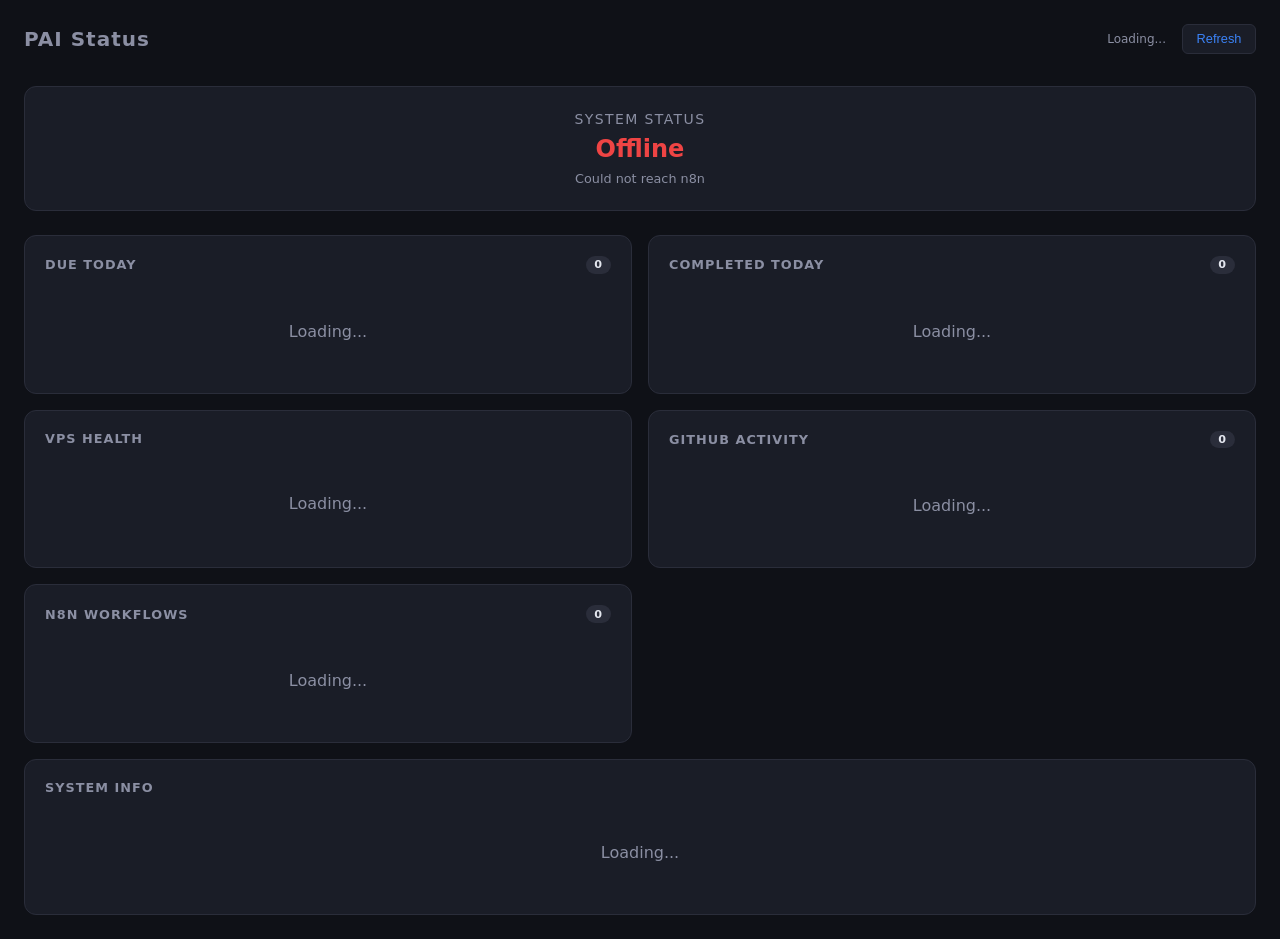
==== dashboard/index.html @ aa7cd18f "Add session completions to Completed Today section Session items shipped during /goodbye now render " ====
<!DOCTYPE html>
<html lang="en">
<head>
  <meta charset="UTF-8">
  <meta name="viewport" content="width=device-width, initial-scale=1.0">
  <title>PAI Status</title>
  <style>
    :root {
      --bg: #0f1117;
      --surface: #1a1d27;
      --border: #2a2d3a;
      --text: #e4e7ef;
      --muted: #8b8fa3;
      --accent: #3b82f6;
      --green: #22c55e;
      --red: #ef4444;
      --yellow: #eab308;
    }
    * { margin: 0; padding: 0; box-sizing: border-box; }
    body {
      font-family: -apple-system, BlinkMacSystemFont, 'Segoe UI', system-ui, sans-serif;
      background: var(--bg);
      color: var(--text);
      min-height: 100vh;
      padding: 1.5rem;
    }
    .header {
      display: flex;
      justify-content: space-between;
      align-items: center;
      margin-bottom: 2rem;
    }
    .header h1 {
      font-size: 1.25rem;
      font-weight: 600;
      color: var(--muted);
      letter-spacing: 0.05em;
    }
    .header-right {
      display: flex;
      align-items: center;
      gap: 1rem;
    }
    .last-updated {
      font-size: 0.75rem;
      color: var(--muted);
    }
    .refresh-btn {
      background: var(--surface);
      border: 1px solid var(--border);
      color: var(--accent);
      padding: 0.4rem 0.85rem;
      border-radius: 6px;
      font-size: 0.8rem;
      cursor: pointer;
      transition: border-color 0.2s;
    }
    .refresh-btn:hover { border-color: var(--accent); }
    .refresh-btn.loading { opacity: 0.5; pointer-events: none; }
    .status-banner {
      background: var(--surface);
      border: 1px solid var(--border);
      border-radius: 12px;
      padding: 1.5rem 2rem;
      text-align: center;
      margin-bottom: 1.5rem;
    }
    .status-label {
      font-size: 0.875rem;
      color: var(--muted);
      text-transform: uppercase;
      letter-spacing: 0.1em;
      margin-bottom: 0.5rem;
    }
    .status-value {
      font-size: 1.5rem;
      font-weight: 600;
    }
    .status-value.ok { color: var(--green); }
    .status-value.warn { color: var(--yellow); }
    .status-value.error { color: var(--red); }
    .status-sub {
      font-size: 0.8rem;
      color: var(--muted);
      margin-top: 0.5rem;
    }
    .grid {
      display: grid;
      grid-template-columns: 1fr;
      gap: 1rem;
    }
    @media (min-width: 768px) {
      .grid { grid-template-columns: 1fr 1fr; }
    }
    .card {
      background: var(--surface);
      border: 1px solid var(--border);
      border-radius: 12px;
      padding: 1.25rem;
    }
    .card h2 {
      font-size: 0.8rem;
      color: var(--muted);
      text-transform: uppercase;
      letter-spacing: 0.08em;
      margin-bottom: 1rem;
      display: flex;
      justify-content: space-between;
      align-items: center;
    }
    .card h2 .count {
      background: var(--border);
      padding: 0.15rem 0.5rem;
      border-radius: 10px;
      font-size: 0.7rem;
      color: var(--text);
    }
    .task-row {
      display: flex;
      justify-content: space-between;
      align-items: center;
      padding: 0.5rem 0;
      border-bottom: 1px solid var(--border);
      font-size: 0.85rem;
    }
    .task-row:last-child { border-bottom: none; }
    .task-content {
      color: var(--text);
      max-width: 70%;
      overflow: hidden;
      text-overflow: ellipsis;
      white-space: nowrap;
    }
    .task-meta {
      font-size: 0.75rem;
      color: var(--muted);
    }
    .priority-1 { border-left: 3px solid var(--red); padding-left: 0.5rem; }
    .priority-2 { border-left: 3px solid var(--yellow); padding-left: 0.5rem; }
    .priority-3 { border-left: 3px solid var(--accent); padding-left: 0.5rem; }
    .completed-task .task-content {
      color: var(--muted);
      text-decoration: line-through;
    }
    .session-task .task-content {
      color: var(--accent);
      text-decoration: none;
    }
    .session-badge {
      font-size: 0.65rem;
      color: var(--bg);
      background: var(--accent);
      padding: 0.1rem 0.4rem;
      border-radius: 3px;
      margin-left: 0.5rem;
      font-weight: 600;
    }
    .stat-row {
      display: flex;
      justify-content: space-between;
      padding: 0.5rem 0;
      border-bottom: 1px solid var(--border);
      font-size: 0.85rem;
    }
    .stat-row:last-child { border-bottom: none; }
    .stat-label { color: var(--muted); }
    .stat-value { font-weight: 500; font-variant-numeric: tabular-nums; }
    .stat-value.healthy { color: var(--green); }
    .stat-value.warning { color: var(--yellow); }
    .fullwidth { grid-column: 1 / -1; }
    .loading-msg { color: var(--muted); text-align: center; padding: 2rem; }
    .error-msg { color: var(--red); text-align: center; padding: 1rem; font-size: 0.85rem; }
    .handoff-card { border-left: 3px solid var(--accent); }
    .handoff-section { margin-bottom: 0.75rem; }
    .handoff-section-title {
      font-size: 0.75rem;
      color: var(--accent);
      text-transform: uppercase;
      letter-spacing: 0.05em;
      margin-bottom: 0.3rem;
    }
    .handoff-item {
      font-size: 0.85rem;
      color: var(--text);
      line-height: 1.4;
      padding: 0.15rem 0;
    }
    .handoff-item::before {
      content: "\2192 ";
      color: var(--muted);
    }
    .empty-state {
      color: var(--muted);
      font-size: 0.85rem;
      text-align: center;
      padding: 1.5rem;
      font-style: italic;
    }
    .gh-row {
      display: flex;
      justify-content: space-between;
      align-items: center;
      padding: 0.45rem 0;
      border-bottom: 1px solid var(--border);
      font-size: 0.85rem;
    }
    .gh-row:last-child { border-bottom: none; }
    .gh-summary { color: var(--text); max-width: 75%; }
    .gh-time { font-size: 0.7rem; color: var(--muted); white-space: nowrap; }
    .gh-type {
      display: inline-block;
      font-size: 0.65rem;
      padding: 0.1rem 0.4rem;
      border-radius: 4px;
      margin-right: 0.4rem;
      font-weight: 500;
      text-transform: uppercase;
    }
    .gh-type-push { background: rgba(59,130,246,0.15); color: var(--accent); }
    .gh-type-create { background: rgba(34,197,94,0.15); color: var(--green); }
    .gh-type-public { background: rgba(234,179,8,0.15); color: var(--yellow); }
    .gh-type-pr { background: rgba(168,85,247,0.15); color: #a855f7; }
    .gh-type-default { background: rgba(139,143,163,0.15); color: var(--muted); }
    .n8n-row {
      display: flex;
      justify-content: space-between;
      align-items: center;
      padding: 0.45rem 0;
      border-bottom: 1px solid var(--border);
      font-size: 0.85rem;
    }
    .n8n-row:last-child { border-bottom: none; }
    .n8n-wf { color: var(--text); }
    .n8n-status {
      font-size: 0.7rem;
      padding: 0.1rem 0.45rem;
      border-radius: 4px;
      font-weight: 500;
    }
    .n8n-success { background: rgba(34,197,94,0.15); color: var(--green); }
    .n8n-error { background: rgba(239,68,68,0.15); color: var(--red); }
    .n8n-summary {
      display: flex;
      gap: 1rem;
      margin-bottom: 0.75rem;
      font-size: 0.85rem;
    }
    .n8n-summary-item { display: flex; align-items: center; gap: 0.3rem; }
    .n8n-dot { width: 8px; height: 8px; border-radius: 50%; display: inline-block; }
    .n8n-dot-ok { background: var(--green); }
    .n8n-dot-err { background: var(--red); }
  </style>
</head>
<body>
  <div class="header">
    <h1>PAI Status</h1>
    <div class="header-right">
      <span class="last-updated" id="lastUpdated">Loading...</span>
      <button class="refresh-btn" id="refreshBtn" onclick="refresh()">Refresh</button>
    </div>
  </div>

  <div class="status-banner">
    <div class="status-label">System Status</div>
    <div class="status-value ok" id="systemStatus">Loading...</div>
    <div class="status-sub" id="statusSub"></div>
  </div>

  <div class="grid">
    <div class="card">
      <h2>Due Today <span class="count" id="dueCount">0</span></h2>
      <div id="dueTasks"><div class="loading-msg">Loading...</div></div>
    </div>

    <div class="card">
      <h2>Completed Today <span class="count" id="completedCount">0</span></h2>
      <div id="completedTasks"><div class="loading-msg">Loading...</div></div>
    </div>

    <div class="card">
      <h2>VPS Health</h2>
      <div id="vpsHealth"><div class="loading-msg">Loading...</div></div>
    </div>

    <div class="card">
      <h2>GitHub Activity <span class="count" id="ghCount">0</span></h2>
      <div id="githubActivity"><div class="loading-msg">Loading...</div></div>
    </div>

    <div class="card">
      <h2>n8n Workflows <span class="count" id="n8nCount">0</span></h2>
      <div id="n8nExecs"><div class="loading-msg">Loading...</div></div>
    </div>

    <div class="card handoff-card" id="handoffCard" style="display:none;">
      <h2>Last Session Handoff</h2>
      <div id="handoffContent"></div>
    </div>

    <div class="card fullwidth">
      <h2>System Info</h2>
      <div id="systemInfo"><div class="loading-msg">Loading...</div></div>
    </div>
  </div>

  <script>
    var N8N_WEBHOOK = 'https://n8n.felaniam.cloud/webhook/catch-me-up';
    var lastData = null;

    function clearEl(el) { while (el.firstChild) el.removeChild(el.firstChild); }

    function showMsg(el, text, cls) {
      clearEl(el);
      var d = document.createElement('div');
      d.className = cls || 'loading-msg';
      d.textContent = text;
      el.appendChild(d);
    }

    function priorityClass(p) {
      if (p === 4) return 'priority-1';
      if (p === 3) return 'priority-2';
      if (p === 2) return 'priority-3';
      return '';
    }

    function createTaskRow(task, completed) {
      var isSession = completed && task.source === 'session';
      var row = document.createElement('div');
      row.className = 'task-row ' + (isSession ? 'session-task' : (completed ? 'completed-task' : priorityClass(task.priority)));
      var content = document.createElement('span');
      content.className = 'task-content';
      content.textContent = task.content;
      if (isSession) {
        var badge = document.createElement('span');
        badge.className = 'session-badge';
        badge.textContent = 'SHIPPED';
        content.appendChild(badge);
      }
      var meta = document.createElement('span');
      meta.className = 'task-meta';
      meta.textContent = completed ? '' : (task.due || '');
      row.appendChild(content);
      row.appendChild(meta);
      return row;
    }

    function renderTasks(el, tasks, completed) {
      clearEl(el);
      if (!tasks || tasks.length === 0) {
        showMsg(el, completed ? 'Nothing completed yet' : 'All clear!', 'empty-state');
        return;
      }
      tasks.forEach(function(t) { el.appendChild(createTaskRow(t, completed)); });
    }

    function createStatRow(label, value, cls) {
      var row = document.createElement('div');
      row.className = 'stat-row';
      var labelEl = document.createElement('span');
      labelEl.className = 'stat-label';
      labelEl.textContent = label;
      var valEl = document.createElement('span');
      valEl.className = 'stat-value ' + (cls || 'healthy');
      valEl.textContent = value;
      row.appendChild(labelEl);
      row.appendChild(valEl);
      return row;
    }

    function renderVPS(el, vps) {
      clearEl(el);
      if (!vps || vps.error || vps.note) {
        showMsg(el, vps ? (vps.error || vps.note || 'No VPS data') : 'No VPS data', vps && vps.error ? 'error-msg' : 'empty-state');
        return;
      }
      var diskPct = parseInt((vps.disk_usage || '0').replace('%', '')) || 0;
      var memPct = vps.memory_pct || 0;
      var diskLabel = vps.disk_detail ? vps.disk_usage + ' (' + vps.disk_detail + ')' : (vps.disk_usage || 'N/A');
      el.appendChild(createStatRow('Disk', diskLabel, diskPct > 80 ? 'warning' : 'healthy'));
      el.appendChild(createStatRow('Memory', vps.memory || 'N/A', memPct > 80 ? 'warning' : 'healthy'));
      el.appendChild(createStatRow('Load', vps.load && vps.cpu_cores ? vps.load + ' / ' + vps.cpu_cores + ' cores' : 'N/A', parseFloat(vps.load || 0) > vps.cpu_cores ? 'warning' : 'healthy'));
      el.appendChild(createStatRow('Containers', (vps.containers != null ? vps.containers + ' running' : 'N/A'), 'healthy'));
      el.appendChild(createStatRow('Uptime', vps.uptime || 'N/A', 'healthy'));
    }

    function createHandoffSection(title, items) {
      var sec = document.createElement('div');
      sec.className = 'handoff-section';
      var h = document.createElement('div');
      h.className = 'handoff-section-title';
      h.textContent = title;
      sec.appendChild(h);
      items.forEach(function(item) {
        var p = document.createElement('div');
        p.className = 'handoff-item';
        p.textContent = item;
        sec.appendChild(p);
      });
      return sec;
    }

    function ghTypeClass(type) {
      var t = (type || '').toLowerCase();
      if (t === 'push') return 'gh-type-push';
      if (t === 'create') return 'gh-type-create';
      if (t === 'public') return 'gh-type-public';
      if (t === 'pullrequest') return 'gh-type-pr';
      return 'gh-type-default';
    }

    function timeAgo(dateStr) {
      if (!dateStr) return '';
      var diff = (Date.now() - new Date(dateStr).getTime()) / 1000;
      if (diff < 3600) return Math.floor(diff / 60) + 'm ago';
      if (diff < 86400) return Math.floor(diff / 3600) + 'h ago';
      return Math.floor(diff / 86400) + 'd ago';
    }

    function renderGitHub(el, events) {
      clearEl(el);
      if (!events || events.length === 0) {
        showMsg(el, 'No recent activity', 'empty-state');
        return;
      }
      events.forEach(function(ev) {
        var row = document.createElement('div');
        row.className = 'gh-row';
        var left = document.createElement('span');
        left.className = 'gh-summary';
        var badge = document.createElement('span');
        badge.className = 'gh-type ' + ghTypeClass(ev.type);
        badge.textContent = ev.type;
        left.appendChild(badge);
        left.appendChild(document.createTextNode(ev.summary));
        var right = document.createElement('span');
        right.className = 'gh-time';
        right.textContent = timeAgo(ev.created_at);
        row.appendChild(left);
        row.appendChild(right);
        el.appendChild(row);
      });
    }

    function renderN8n(el, n8n) {
      clearEl(el);
      if (!n8n || (!n8n.recent || n8n.recent.length === 0)) {
        showMsg(el, 'No recent executions', 'empty-state');
        return;
      }
      var summary = document.createElement('div');
      summary.className = 'n8n-summary';
      var okItem = document.createElement('span');
      okItem.className = 'n8n-summary-item';
      var okDot = document.createElement('span');
      okDot.className = 'n8n-dot n8n-dot-ok';
      okItem.appendChild(okDot);
      okItem.appendChild(document.createTextNode(' ' + n8n.success_count + ' passed'));
      var errItem = document.createElement('span');
      errItem.className = 'n8n-summary-item';
      var errDot = document.createElement('span');
      errDot.className = 'n8n-dot n8n-dot-err';
      errItem.appendChild(errDot);
      errItem.appendChild(document.createTextNode(' ' + n8n.error_count + ' failed'));
      summary.appendChild(okItem);
      summary.appendChild(errItem);
      el.appendChild(summary);
      n8n.recent.forEach(function(ex) {
        var row = document.createElement('div');
        row.className = 'n8n-row';
        var wf = document.createElement('span');
        wf.className = 'n8n-wf';
        wf.textContent = ex.workflow;
        var badge = document.createElement('span');
        badge.className = 'n8n-status ' + (ex.status === 'success' ? 'n8n-success' : 'n8n-error');
        badge.textContent = ex.status;
        row.appendChild(wf);
        row.appendChild(badge);
        el.appendChild(row);
      });
    }

    function renderHandoff(data) {
      var card = document.getElementById('handoffCard');
      var el = document.getElementById('handoffContent');
      if (!data || !data.session || !data.session.handoff) {
        card.style.display = 'none';
        return;
      }
      card.style.display = '';
      clearEl(el);
      var h = data.session.handoff;
      if (h.in_progress && h.in_progress.length) {
        el.appendChild(createHandoffSection('In Progress', h.in_progress));
      }
      if (h.next_steps && h.next_steps.length) {
        el.appendChild(createHandoffSection('Next Steps', h.next_steps));
      }
      if (h.decisions && h.decisions.length) {
        el.appendChild(createHandoffSection('Decisions Made', h.decisions));
      }
    }

    function updateStatus(data) {
      var el = document.getElementById('systemStatus');
      var sub = document.getElementById('statusSub');
      if (!data) {
        el.textContent = 'Offline';
        el.className = 'status-value error';
        sub.textContent = 'Could not reach n8n';
        return;
      }
      var diskPct = parseInt((data.vps && data.vps.disk_usage || '0').replace('%', '')) || 0;
      var memPct = (data.vps && data.vps.memory_pct) || 0;
      if (diskPct > 90 || memPct > 90) {
        el.textContent = 'Needs Attention';
        el.className = 'status-value warn';
      } else {
        el.textContent = 'All Systems Go';
        el.className = 'status-value ok';
      }
      var parts = [];
      parts.push((data.todoist ? data.todoist.due_count : 0) + ' due');
      parts.push((data.todoist ? data.todoist.completed_count : 0) + ' done');
      if (data.vps && data.vps.containers != null) parts.push(data.vps.containers + ' containers');
      sub.textContent = parts.join(' \u00b7 ');
    }

    function renderAll(data) {
      if (!data) { updateStatus(null); return; }
      updateStatus(data);
      document.getElementById('dueCount').textContent = data.todoist ? data.todoist.due_count : 0;
      document.getElementById('completedCount').textContent = data.todoist ? data.todoist.completed_count : 0;
      renderTasks(document.getElementById('dueTasks'), data.todoist ? data.todoist.due_today : [], false);
      renderTasks(document.getElementById('completedTasks'), data.todoist ? data.todoist.completed_today : [], true);
      renderVPS(document.getElementById('vpsHealth'), data.vps);
      document.getElementById('ghCount').textContent = data.github ? data.github.length : 0;
      renderGitHub(document.getElementById('githubActivity'), data.github);
      document.getElementById('n8nCount').textContent = data.n8n ? data.n8n.total : 0;
      renderN8n(document.getElementById('n8nExecs'), data.n8n);
      renderHandoff(data);

      var sysEl = document.getElementById('systemInfo');
      clearEl(sysEl);
      sysEl.appendChild(createStatRow('Last generated', data.generated_at_human || data.generated_at || 'Unknown', ''));
      if (data.session && data.session.last_session_end) {
        sysEl.appendChild(createStatRow('Last session ended', new Date(data.session.last_session_end).toLocaleString(), ''));
      }
      document.getElementById('lastUpdated').textContent = 'Updated ' + new Date().toLocaleTimeString();
    }

    async function loadData() {
      try {
        var res = await fetch(N8N_WEBHOOK, {
          method: 'POST',
          headers: { 'Content-Type': 'application/json' },
          body: '{}'
        });
        if (!res.ok) throw new Error('HTTP ' + res.status);
        lastData = await res.json();
        return lastData;
      } catch(e) {
        console.error('Failed to fetch status:', e);
        return null;
      }
    }

    async function refresh() {
      var btn = document.getElementById('refreshBtn');
      btn.classList.add('loading');
      btn.textContent = 'Refreshing...';
      var data = await loadData();
      renderAll(data);
      btn.classList.remove('loading');
      btn.textContent = 'Refresh';
    }

    async function init() {
      var data = await loadData();
      renderAll(data);
    }

    init();
    setInterval(function() { loadData().then(renderAll); }, 300000);
  </script>
</body>
</html>
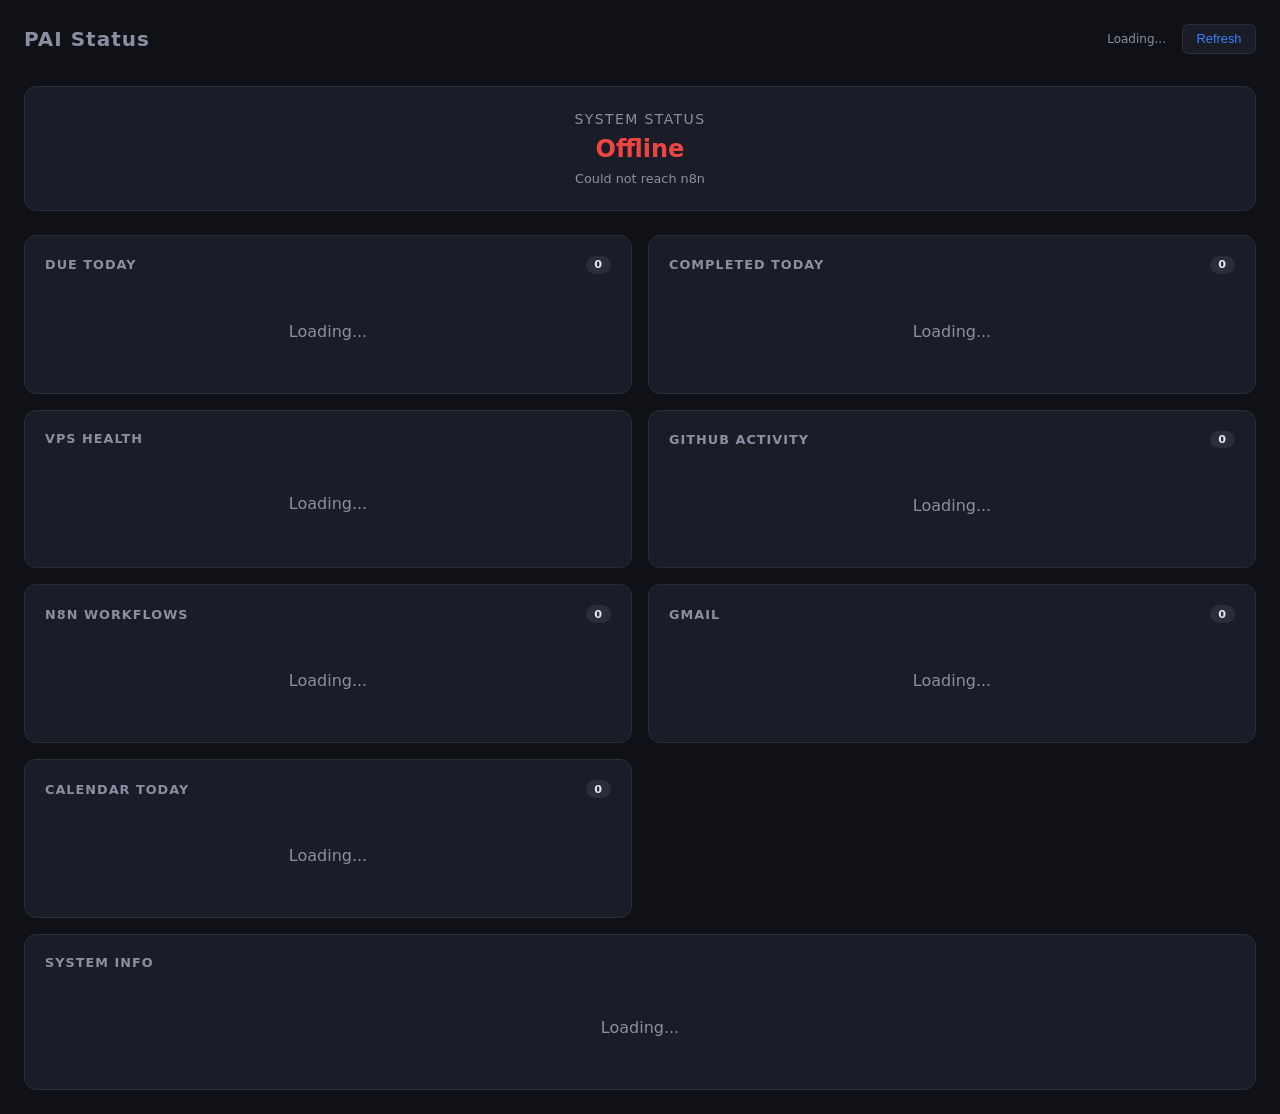
==== commit 9e8a25d6: "Add Gmail and Calendar cards to status dashboard Phase 2 sources: Gmail unread count and today's cal" ====
--- a/dashboard/index.html
+++ b/dashboard/index.html
@@ -290,6 +290,16 @@
     <div class="card">
       <h2>n8n Workflows <span class="count" id="n8nCount">0</span></h2>
       <div id="n8nExecs"><div class="loading-msg">Loading...</div></div>
+    </div>
+
+    <div class="card">
+      <h2>Gmail <span class="count" id="gmailCount">0</span></h2>
+      <div id="gmailContent"><div class="loading-msg">Loading...</div></div>
+    </div>
+
+    <div class="card">
+      <h2>Calendar Today <span class="count" id="calCount">0</span></h2>
+      <div id="calendarContent"><div class="loading-msg">Loading...</div></div>
     </div>
 
     <div class="card handoff-card" id="handoffCard" style="display:none;">
@@ -480,6 +490,58 @@
       });
     }
 
+    function renderGmail(el, gmail) {
+      clearEl(el);
+      if (!gmail || gmail.unread_count === undefined) {
+        showMsg(el, 'No data', 'empty-state');
+        return;
+      }
+      var row = document.createElement('div');
+      row.className = 'stat-row';
+      var label = document.createElement('span');
+      label.className = 'stat-label';
+      label.textContent = 'Unread messages';
+      var val = document.createElement('span');
+      val.className = 'stat-value' + (gmail.unread_count > 50 ? ' warn' : '');
+      val.textContent = gmail.unread_count;
+      row.appendChild(label);
+      row.appendChild(val);
+      el.appendChild(row);
+    }
+
+    function renderCalendar(el, calendar) {
+      clearEl(el);
+      if (!calendar || !calendar.events) {
+        showMsg(el, 'No data', 'empty-state');
+        return;
+      }
+      if (calendar.events.length === 0) {
+        showMsg(el, 'No events today', 'empty-state');
+        return;
+      }
+      calendar.events.forEach(function(ev) {
+        var row = document.createElement('div');
+        row.className = 'task-row';
+        var content = document.createElement('span');
+        content.className = 'task-content';
+        content.textContent = ev.summary;
+        var meta = document.createElement('span');
+        meta.className = 'task-meta';
+        if (ev.start && ev.start.indexOf('T') !== -1) {
+          var t = ev.start.split('T')[1].substring(0, 5);
+          var h = parseInt(t.split(':')[0]);
+          var ampm = h >= 12 ? 'PM' : 'AM';
+          h = h % 12 || 12;
+          meta.textContent = h + ':' + t.split(':')[1] + ' ' + ampm;
+        } else {
+          meta.textContent = 'All day';
+        }
+        row.appendChild(content);
+        row.appendChild(meta);
+        el.appendChild(row);
+      });
+    }
+
     function renderHandoff(data) {
       var card = document.getElementById('handoffCard');
       var el = document.getElementById('handoffContent');
@@ -538,6 +600,10 @@
       renderGitHub(document.getElementById('githubActivity'), data.github);
       document.getElementById('n8nCount').textContent = data.n8n ? data.n8n.total : 0;
       renderN8n(document.getElementById('n8nExecs'), data.n8n);
+      document.getElementById('gmailCount').textContent = data.gmail ? data.gmail.unread_count : 0;
+      renderGmail(document.getElementById('gmailContent'), data.gmail);
+      document.getElementById('calCount').textContent = data.calendar ? data.calendar.event_count : 0;
+      renderCalendar(document.getElementById('calendarContent'), data.calendar);
       renderHandoff(data);
 
       var sysEl = document.getElementById('systemInfo');
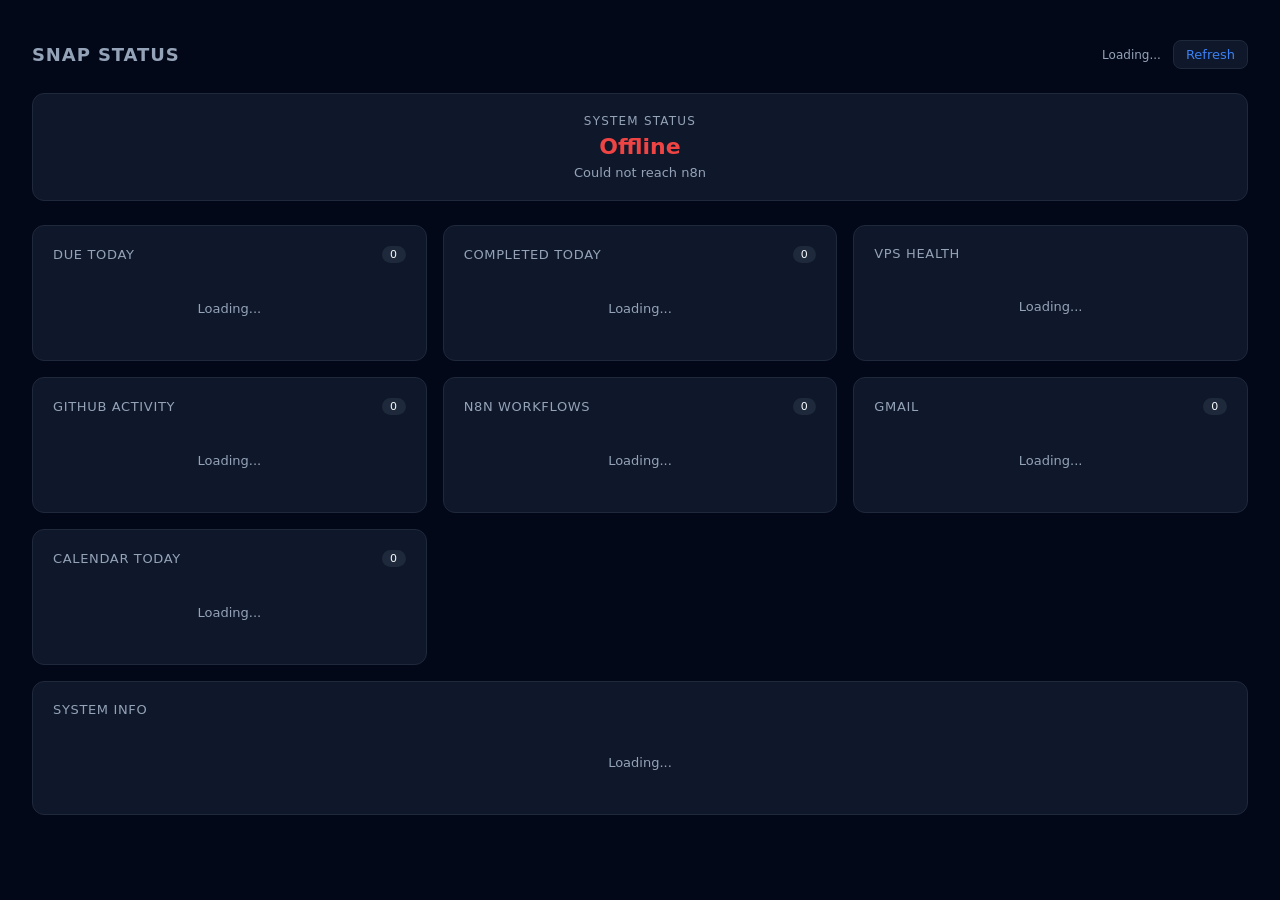
==== commit 1f637b74: "Redesign status page with shadcn styling, responsive layout, local fonts - Center layout with max-wi" ====
--- a/dashboard/index.html
+++ b/dashboard/index.html
@@ -1,315 +1,504 @@
 <!DOCTYPE html>
-<html lang="en">
+<html lang="en" class="dark">
 <head>
   <meta charset="UTF-8">
   <meta name="viewport" content="width=device-width, initial-scale=1.0">
-  <title>PAI Status</title>
+  <title>SNAP Status</title>
   <style>
+    @font-face {
+      font-family: 'Inter';
+      font-style: normal;
+      font-weight: 400;
+      font-display: swap;
+      src: url('/fonts/inter-regular.woff2') format('woff2');
+    }
+    @font-face {
+      font-family: 'Inter';
+      font-style: normal;
+      font-weight: 500;
+      font-display: swap;
+      src: url('/fonts/inter-medium.woff2') format('woff2');
+    }
+    @font-face {
+      font-family: 'Inter';
+      font-style: normal;
+      font-weight: 600;
+      font-display: swap;
+      src: url('/fonts/inter-semibold.woff2') format('woff2');
+    }
+
+    /* shadcn dark theme tokens */
     :root {
-      --bg: #0f1117;
-      --surface: #1a1d27;
-      --border: #2a2d3a;
-      --text: #e4e7ef;
-      --muted: #8b8fa3;
-      --accent: #3b82f6;
-      --green: #22c55e;
-      --red: #ef4444;
-      --yellow: #eab308;
-    }
+      --background: 222.2 84% 4.9%;
+      --foreground: 210 40% 98%;
+      --card: 222.2 84% 4.9%;
+      --card-foreground: 210 40% 98%;
+      --muted: 217.2 32.6% 17.5%;
+      --muted-foreground: 215 20.2% 65.1%;
+      --border: 217.2 32.6% 17.5%;
+      --accent: 217.2 32.6% 17.5%;
+      --accent-foreground: 210 40% 98%;
+      --ring: 212.7 26.8% 83.9%;
+      --radius: 0.75rem;
+
+      --bg: hsl(222.2, 84%, 4.9%);
+      --surface: hsl(222.2, 47%, 11.2%);
+      --border-color: hsl(217.2, 32.6%, 17.5%);
+      --text: hsl(210, 40%, 98%);
+      --text-muted: hsl(215, 20.2%, 65.1%);
+      --blue: hsl(217.2, 91.2%, 59.8%);
+      --green: hsl(142.1, 76.2%, 36.3%);
+      --red: hsl(0, 84.2%, 60.2%);
+      --yellow: hsl(47.9, 95.8%, 53.1%);
+      --purple: hsl(263.4, 70%, 50.4%);
+    }
+
     * { margin: 0; padding: 0; box-sizing: border-box; }
+
     body {
-      font-family: -apple-system, BlinkMacSystemFont, 'Segoe UI', system-ui, sans-serif;
+      font-family: 'Inter', -apple-system, BlinkMacSystemFont, 'Segoe UI', system-ui, sans-serif;
       background: var(--bg);
       color: var(--text);
       min-height: 100vh;
-      padding: 1.5rem;
-    }
+      -webkit-font-smoothing: antialiased;
+      -moz-osx-font-smoothing: grayscale;
+    }
+
+    .container {
+      width: 100%;
+      max-width: 1280px;
+      margin: 0 auto;
+      padding: 1.5rem 1rem;
+    }
+
+    @media (min-width: 640px) {
+      .container { padding: 2rem 1.5rem; }
+    }
+
+    @media (min-width: 1024px) {
+      .container { padding: 2.5rem 2rem; }
+    }
+
+    /* Header */
     .header {
       display: flex;
       justify-content: space-between;
       align-items: center;
-      margin-bottom: 2rem;
-    }
+      margin-bottom: 1.5rem;
+    }
+
     .header h1 {
-      font-size: 1.25rem;
+      font-size: 1.125rem;
       font-weight: 600;
-      color: var(--muted);
+      color: var(--text-muted);
       letter-spacing: 0.05em;
-    }
+      text-transform: uppercase;
+    }
+
     .header-right {
       display: flex;
       align-items: center;
-      gap: 1rem;
-    }
+      gap: 0.75rem;
+    }
+
     .last-updated {
       font-size: 0.75rem;
-      color: var(--muted);
-    }
+      color: var(--text-muted);
+      display: none;
+    }
+
+    @media (min-width: 640px) {
+      .last-updated { display: inline; }
+    }
+
     .refresh-btn {
       background: var(--surface);
-      border: 1px solid var(--border);
-      color: var(--accent);
-      padding: 0.4rem 0.85rem;
-      border-radius: 6px;
-      font-size: 0.8rem;
+      border: 1px solid var(--border-color);
+      color: var(--blue);
+      padding: 0.375rem 0.75rem;
+      border-radius: calc(var(--radius) - 4px);
+      font-size: 0.8125rem;
+      font-family: inherit;
+      font-weight: 500;
       cursor: pointer;
-      transition: border-color 0.2s;
-    }
-    .refresh-btn:hover { border-color: var(--accent); }
+      transition: background 0.15s, border-color 0.15s;
+    }
+
+    .refresh-btn:hover {
+      background: hsl(217.2, 32.6%, 17.5%);
+      border-color: hsl(215, 20.2%, 45%);
+    }
+
+    .refresh-btn:focus-visible {
+      outline: 2px solid var(--blue);
+      outline-offset: 2px;
+    }
+
     .refresh-btn.loading { opacity: 0.5; pointer-events: none; }
+
+    /* Status banner */
     .status-banner {
       background: var(--surface);
-      border: 1px solid var(--border);
-      border-radius: 12px;
-      padding: 1.5rem 2rem;
+      border: 1px solid var(--border-color);
+      border-radius: var(--radius);
+      padding: 1.25rem 1.5rem;
       text-align: center;
       margin-bottom: 1.5rem;
     }
+
     .status-label {
-      font-size: 0.875rem;
-      color: var(--muted);
+      font-size: 0.75rem;
+      color: var(--text-muted);
       text-transform: uppercase;
       letter-spacing: 0.1em;
-      margin-bottom: 0.5rem;
-    }
+      font-weight: 500;
+      margin-bottom: 0.375rem;
+    }
+
     .status-value {
-      font-size: 1.5rem;
+      font-size: 1.375rem;
       font-weight: 600;
     }
+
     .status-value.ok { color: var(--green); }
     .status-value.warn { color: var(--yellow); }
     .status-value.error { color: var(--red); }
+
     .status-sub {
-      font-size: 0.8rem;
-      color: var(--muted);
-      margin-top: 0.5rem;
-    }
+      font-size: 0.8125rem;
+      color: var(--text-muted);
+      margin-top: 0.375rem;
+    }
+
+    /* Card grid */
     .grid {
       display: grid;
       grid-template-columns: 1fr;
       gap: 1rem;
     }
-    @media (min-width: 768px) {
-      .grid { grid-template-columns: 1fr 1fr; }
-    }
+
+    @media (min-width: 640px) {
+      .grid { grid-template-columns: repeat(2, 1fr); }
+    }
+
+    @media (min-width: 1024px) {
+      .grid { grid-template-columns: repeat(3, 1fr); }
+    }
+
+    /* Card (shadcn style) */
     .card {
       background: var(--surface);
-      border: 1px solid var(--border);
-      border-radius: 12px;
+      border: 1px solid var(--border-color);
+      border-radius: var(--radius);
       padding: 1.25rem;
-    }
+      min-width: 0; /* prevent grid blowout */
+    }
+
     .card h2 {
-      font-size: 0.8rem;
-      color: var(--muted);
+      font-size: 0.8125rem;
+      color: var(--text-muted);
       text-transform: uppercase;
-      letter-spacing: 0.08em;
-      margin-bottom: 1rem;
+      letter-spacing: 0.05em;
+      font-weight: 500;
+      margin-bottom: 0.875rem;
       display: flex;
       justify-content: space-between;
       align-items: center;
     }
+
     .card h2 .count {
-      background: var(--border);
-      padding: 0.15rem 0.5rem;
-      border-radius: 10px;
-      font-size: 0.7rem;
+      background: hsl(217.2, 32.6%, 17.5%);
+      padding: 0.125rem 0.5rem;
+      border-radius: 9999px;
+      font-size: 0.6875rem;
       color: var(--text);
-    }
+      font-weight: 500;
+    }
+
+    .fullwidth { grid-column: 1 / -1; }
+
+    /* Task rows */
     .task-row {
       display: flex;
       justify-content: space-between;
       align-items: center;
       padding: 0.5rem 0;
-      border-bottom: 1px solid var(--border);
-      font-size: 0.85rem;
-    }
+      border-bottom: 1px solid var(--border-color);
+      font-size: 0.8125rem;
+      gap: 0.75rem;
+    }
+
     .task-row:last-child { border-bottom: none; }
+
     .task-content {
       color: var(--text);
-      max-width: 70%;
+      min-width: 0;
       overflow: hidden;
       text-overflow: ellipsis;
       white-space: nowrap;
-    }
+      flex: 1;
+    }
+
     .task-meta {
       font-size: 0.75rem;
-      color: var(--muted);
-    }
+      color: var(--text-muted);
+      white-space: nowrap;
+      flex-shrink: 0;
+    }
+
     .priority-1 { border-left: 3px solid var(--red); padding-left: 0.5rem; }
     .priority-2 { border-left: 3px solid var(--yellow); padding-left: 0.5rem; }
-    .priority-3 { border-left: 3px solid var(--accent); padding-left: 0.5rem; }
+    .priority-3 { border-left: 3px solid var(--blue); padding-left: 0.5rem; }
+
     .completed-task .task-content {
-      color: var(--muted);
+      color: var(--text-muted);
       text-decoration: line-through;
     }
+
     .session-task .task-content {
-      color: var(--accent);
+      color: var(--blue);
       text-decoration: none;
     }
+
     .session-badge {
-      font-size: 0.65rem;
+      font-size: 0.625rem;
       color: var(--bg);
-      background: var(--accent);
-      padding: 0.1rem 0.4rem;
+      background: var(--blue);
+      padding: 0.0625rem 0.375rem;
       border-radius: 3px;
       margin-left: 0.5rem;
       font-weight: 600;
     }
+
+    /* Stat rows */
     .stat-row {
       display: flex;
       justify-content: space-between;
       padding: 0.5rem 0;
-      border-bottom: 1px solid var(--border);
-      font-size: 0.85rem;
-    }
+      border-bottom: 1px solid var(--border-color);
+      font-size: 0.8125rem;
+    }
+
     .stat-row:last-child { border-bottom: none; }
-    .stat-label { color: var(--muted); }
-    .stat-value { font-weight: 500; font-variant-numeric: tabular-nums; }
+    .stat-label { color: var(--text-muted); }
+
+    .stat-value {
+      font-weight: 500;
+      font-variant-numeric: tabular-nums;
+    }
+
     .stat-value.healthy { color: var(--green); }
     .stat-value.warning { color: var(--yellow); }
-    .fullwidth { grid-column: 1 / -1; }
-    .loading-msg { color: var(--muted); text-align: center; padding: 2rem; }
-    .error-msg { color: var(--red); text-align: center; padding: 1rem; font-size: 0.85rem; }
-    .handoff-card { border-left: 3px solid var(--accent); }
-    .handoff-section { margin-bottom: 0.75rem; }
-    .handoff-section-title {
-      font-size: 0.75rem;
-      color: var(--accent);
-      text-transform: uppercase;
-      letter-spacing: 0.05em;
-      margin-bottom: 0.3rem;
-    }
-    .handoff-item {
-      font-size: 0.85rem;
-      color: var(--text);
-      line-height: 1.4;
-      padding: 0.15rem 0;
-    }
-    .handoff-item::before {
-      content: "\2192 ";
-      color: var(--muted);
-    }
-    .empty-state {
-      color: var(--muted);
-      font-size: 0.85rem;
-      text-align: center;
-      padding: 1.5rem;
-      font-style: italic;
-    }
+
+    /* GitHub rows */
     .gh-row {
       display: flex;
       justify-content: space-between;
       align-items: center;
-      padding: 0.45rem 0;
-      border-bottom: 1px solid var(--border);
-      font-size: 0.85rem;
-    }
+      padding: 0.5rem 0;
+      border-bottom: 1px solid var(--border-color);
+      font-size: 0.8125rem;
+      gap: 0.75rem;
+    }
+
     .gh-row:last-child { border-bottom: none; }
-    .gh-summary { color: var(--text); max-width: 75%; }
-    .gh-time { font-size: 0.7rem; color: var(--muted); white-space: nowrap; }
+
+    .gh-summary {
+      color: var(--text);
+      min-width: 0;
+      overflow: hidden;
+      text-overflow: ellipsis;
+      white-space: nowrap;
+      flex: 1;
+    }
+
+    .gh-time {
+      font-size: 0.6875rem;
+      color: var(--text-muted);
+      white-space: nowrap;
+      flex-shrink: 0;
+    }
+
     .gh-type {
       display: inline-block;
-      font-size: 0.65rem;
-      padding: 0.1rem 0.4rem;
+      font-size: 0.625rem;
+      padding: 0.0625rem 0.375rem;
       border-radius: 4px;
-      margin-right: 0.4rem;
+      margin-right: 0.375rem;
       font-weight: 500;
       text-transform: uppercase;
-    }
-    .gh-type-push { background: rgba(59,130,246,0.15); color: var(--accent); }
-    .gh-type-create { background: rgba(34,197,94,0.15); color: var(--green); }
-    .gh-type-public { background: rgba(234,179,8,0.15); color: var(--yellow); }
-    .gh-type-pr { background: rgba(168,85,247,0.15); color: #a855f7; }
-    .gh-type-default { background: rgba(139,143,163,0.15); color: var(--muted); }
+      flex-shrink: 0;
+    }
+
+    .gh-type-push { background: hsla(217.2, 91.2%, 59.8%, 0.15); color: var(--blue); }
+    .gh-type-create { background: hsla(142.1, 76.2%, 36.3%, 0.15); color: var(--green); }
+    .gh-type-public { background: hsla(47.9, 95.8%, 53.1%, 0.15); color: var(--yellow); }
+    .gh-type-pr { background: hsla(263.4, 70%, 50.4%, 0.15); color: var(--purple); }
+    .gh-type-default { background: hsla(215, 20.2%, 65.1%, 0.15); color: var(--text-muted); }
+
+    /* n8n rows */
     .n8n-row {
       display: flex;
       justify-content: space-between;
       align-items: center;
-      padding: 0.45rem 0;
-      border-bottom: 1px solid var(--border);
-      font-size: 0.85rem;
-    }
+      padding: 0.5rem 0;
+      border-bottom: 1px solid var(--border-color);
+      font-size: 0.8125rem;
+      gap: 0.75rem;
+    }
+
     .n8n-row:last-child { border-bottom: none; }
-    .n8n-wf { color: var(--text); }
+
+    .n8n-wf {
+      color: var(--text);
+      min-width: 0;
+      overflow: hidden;
+      text-overflow: ellipsis;
+      white-space: nowrap;
+      flex: 1;
+    }
+
     .n8n-status {
-      font-size: 0.7rem;
-      padding: 0.1rem 0.45rem;
+      font-size: 0.6875rem;
+      padding: 0.0625rem 0.375rem;
       border-radius: 4px;
       font-weight: 500;
-    }
-    .n8n-success { background: rgba(34,197,94,0.15); color: var(--green); }
-    .n8n-error { background: rgba(239,68,68,0.15); color: var(--red); }
+      flex-shrink: 0;
+    }
+
+    .n8n-success { background: hsla(142.1, 76.2%, 36.3%, 0.15); color: var(--green); }
+    .n8n-error { background: hsla(0, 84.2%, 60.2%, 0.15); color: var(--red); }
+
     .n8n-summary {
       display: flex;
       gap: 1rem;
       margin-bottom: 0.75rem;
-      font-size: 0.85rem;
-    }
+      font-size: 0.8125rem;
+    }
+
     .n8n-summary-item { display: flex; align-items: center; gap: 0.3rem; }
-    .n8n-dot { width: 8px; height: 8px; border-radius: 50%; display: inline-block; }
+
+    .n8n-dot {
+      width: 8px;
+      height: 8px;
+      border-radius: 50%;
+      display: inline-block;
+    }
+
     .n8n-dot-ok { background: var(--green); }
     .n8n-dot-err { background: var(--red); }
+
+    /* Handoff card */
+    .handoff-card { border-left: 3px solid var(--blue); }
+
+    .handoff-section { margin-bottom: 0.75rem; }
+
+    .handoff-section-title {
+      font-size: 0.75rem;
+      color: var(--blue);
+      text-transform: uppercase;
+      letter-spacing: 0.05em;
+      margin-bottom: 0.25rem;
+      font-weight: 500;
+    }
+
+    .handoff-item {
+      font-size: 0.8125rem;
+      color: var(--text);
+      line-height: 1.5;
+      padding: 0.125rem 0;
+    }
+
+    .handoff-item::before {
+      content: "\2192 ";
+      color: var(--text-muted);
+    }
+
+    /* States */
+    .loading-msg {
+      color: var(--text-muted);
+      text-align: center;
+      padding: 1.5rem;
+      font-size: 0.8125rem;
+    }
+
+    .error-msg {
+      color: var(--red);
+      text-align: center;
+      padding: 1rem;
+      font-size: 0.8125rem;
+    }
+
+    .empty-state {
+      color: var(--text-muted);
+      font-size: 0.8125rem;
+      text-align: center;
+      padding: 1.25rem;
+      font-style: italic;
+    }
   </style>
 </head>
 <body>
-  <div class="header">
-    <h1>PAI Status</h1>
-    <div class="header-right">
-      <span class="last-updated" id="lastUpdated">Loading...</span>
-      <button class="refresh-btn" id="refreshBtn" onclick="refresh()">Refresh</button>
+  <div class="container">
+    <div class="header">
+      <h1>SNAP Status</h1>
+      <div class="header-right">
+        <span class="last-updated" id="lastUpdated">Loading...</span>
+        <button class="refresh-btn" id="refreshBtn" onclick="refresh()">Refresh</button>
+      </div>
     </div>
-  </div>
-
-  <div class="status-banner">
-    <div class="status-label">System Status</div>
-    <div class="status-value ok" id="systemStatus">Loading...</div>
-    <div class="status-sub" id="statusSub"></div>
-  </div>
-
-  <div class="grid">
-    <div class="card">
-      <h2>Due Today <span class="count" id="dueCount">0</span></h2>
-      <div id="dueTasks"><div class="loading-msg">Loading...</div></div>
+
+    <div class="status-banner">
+      <div class="status-label">System Status</div>
+      <div class="status-value ok" id="systemStatus">Loading...</div>
+      <div class="status-sub" id="statusSub"></div>
     </div>
 
-    <div class="card">
-      <h2>Completed Today <span class="count" id="completedCount">0</span></h2>
-      <div id="completedTasks"><div class="loading-msg">Loading...</div></div>
-    </div>
-
-    <div class="card">
-      <h2>VPS Health</h2>
-      <div id="vpsHealth"><div class="loading-msg">Loading...</div></div>
-    </div>
-
-    <div class="card">
-      <h2>GitHub Activity <span class="count" id="ghCount">0</span></h2>
-      <div id="githubActivity"><div class="loading-msg">Loading...</div></div>
-    </div>
-
-    <div class="card">
-      <h2>n8n Workflows <span class="count" id="n8nCount">0</span></h2>
-      <div id="n8nExecs"><div class="loading-msg">Loading...</div></div>
-    </div>
-
-    <div class="card">
-      <h2>Gmail <span class="count" id="gmailCount">0</span></h2>
-      <div id="gmailContent"><div class="loading-msg">Loading...</div></div>
-    </div>
-
-    <div class="card">
-      <h2>Calendar Today <span class="count" id="calCount">0</span></h2>
-      <div id="calendarContent"><div class="loading-msg">Loading...</div></div>
-    </div>
-
-    <div class="card handoff-card" id="handoffCard" style="display:none;">
-      <h2>Last Session Handoff</h2>
-      <div id="handoffContent"></div>
-    </div>
-
-    <div class="card fullwidth">
-      <h2>System Info</h2>
-      <div id="systemInfo"><div class="loading-msg">Loading...</div></div>
+    <div class="grid">
+      <div class="card">
+        <h2>Due Today <span class="count" id="dueCount">0</span></h2>
+        <div id="dueTasks"><div class="loading-msg">Loading...</div></div>
+      </div>
+
+      <div class="card">
+        <h2>Completed Today <span class="count" id="completedCount">0</span></h2>
+        <div id="completedTasks"><div class="loading-msg">Loading...</div></div>
+      </div>
+
+      <div class="card">
+        <h2>VPS Health</h2>
+        <div id="vpsHealth"><div class="loading-msg">Loading...</div></div>
+      </div>
+
+      <div class="card">
+        <h2>GitHub Activity <span class="count" id="ghCount">0</span></h2>
+        <div id="githubActivity"><div class="loading-msg">Loading...</div></div>
+      </div>
+
+      <div class="card">
+        <h2>n8n Workflows <span class="count" id="n8nCount">0</span></h2>
+        <div id="n8nExecs"><div class="loading-msg">Loading...</div></div>
+      </div>
+
+      <div class="card">
+        <h2>Gmail <span class="count" id="gmailCount">0</span></h2>
+        <div id="gmailContent"><div class="loading-msg">Loading...</div></div>
+      </div>
+
+      <div class="card">
+        <h2>Calendar Today <span class="count" id="calCount">0</span></h2>
+        <div id="calendarContent"><div class="loading-msg">Loading...</div></div>
+      </div>
+
+      <div class="card handoff-card" id="handoffCard" style="display:none;">
+        <h2>Last Session Handoff</h2>
+        <div id="handoffContent"></div>
+      </div>
+
+      <div class="card fullwidth">
+        <h2>System Info</h2>
+        <div id="systemInfo"><div class="loading-msg">Loading...</div></div>
+      </div>
     </div>
   </div>
 
@@ -492,21 +681,24 @@
 
     function renderGmail(el, gmail) {
       clearEl(el);
-      if (!gmail || gmail.unread_count === undefined) {
-        showMsg(el, 'No data', 'empty-state');
-        return;
-      }
-      var row = document.createElement('div');
-      row.className = 'stat-row';
-      var label = document.createElement('span');
-      label.className = 'stat-label';
-      label.textContent = 'Unread messages';
-      var val = document.createElement('span');
-      val.className = 'stat-value' + (gmail.unread_count > 50 ? ' warn' : '');
-      val.textContent = gmail.unread_count;
-      row.appendChild(label);
-      row.appendChild(val);
-      el.appendChild(row);
+      if (!gmail) { showMsg(el, 'No data', 'empty-state'); return; }
+      if (gmail.messages && gmail.messages.length > 0) {
+        gmail.messages.forEach(function(msg) {
+          var row = document.createElement('div');
+          row.className = 'task-row';
+          var content = document.createElement('span');
+          content.className = 'task-content';
+          content.textContent = msg.subject;
+          var meta = document.createElement('span');
+          meta.className = 'task-meta';
+          meta.textContent = msg.from;
+          row.appendChild(content);
+          row.appendChild(meta);
+          el.appendChild(row);
+        });
+      } else {
+        showMsg(el, gmail.unread_count > 0 ? gmail.unread_count + ' unread (loading details...)' : 'Inbox zero!', 'empty-state');
+      }
     }
 
     function renderCalendar(el, calendar) {
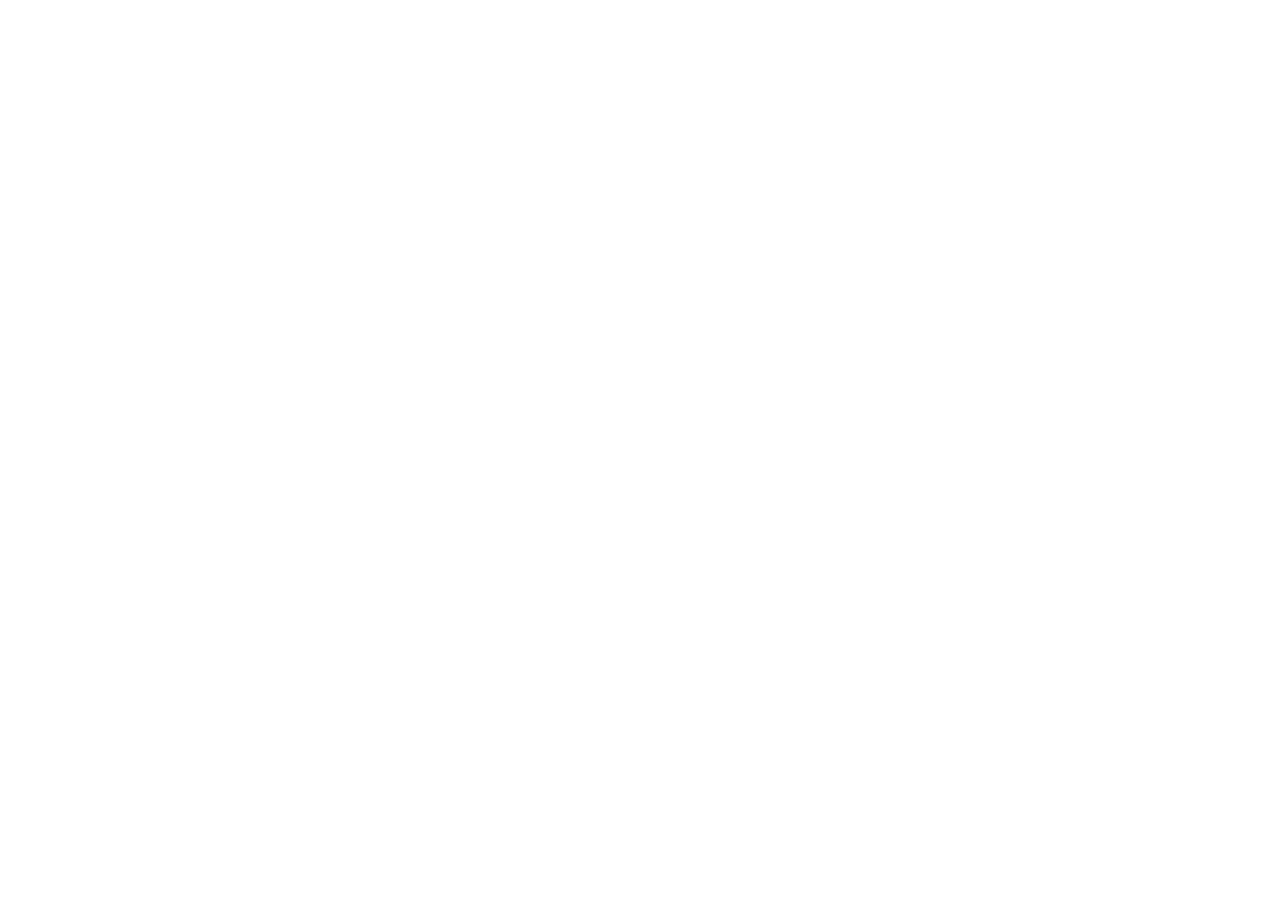
==== commit 5b6d61f2: "Fix expand/collapse: replace GSAP height animation with conditional render GSAP height:'auto' animat" ====
--- a/dashboard/index.html
+++ b/dashboard/index.html
@@ -1,845 +1,19 @@
 <!DOCTYPE html>
-<html lang="en" class="dark">
-<head>
-  <meta charset="UTF-8">
-  <meta name="viewport" content="width=device-width, initial-scale=1.0">
-  <title>SNAP Status</title>
-  <style>
-    @font-face {
-      font-family: 'Inter';
-      font-style: normal;
-      font-weight: 400;
-      font-display: swap;
-      src: url('/fonts/inter-regular.woff2') format('woff2');
-    }
-    @font-face {
-      font-family: 'Inter';
-      font-style: normal;
-      font-weight: 500;
-      font-display: swap;
-      src: url('/fonts/inter-medium.woff2') format('woff2');
-    }
-    @font-face {
-      font-family: 'Inter';
-      font-style: normal;
-      font-weight: 600;
-      font-display: swap;
-      src: url('/fonts/inter-semibold.woff2') format('woff2');
-    }
-
-    /* shadcn dark theme tokens */
-    :root {
-      --background: 222.2 84% 4.9%;
-      --foreground: 210 40% 98%;
-      --card: 222.2 84% 4.9%;
-      --card-foreground: 210 40% 98%;
-      --muted: 217.2 32.6% 17.5%;
-      --muted-foreground: 215 20.2% 65.1%;
-      --border: 217.2 32.6% 17.5%;
-      --accent: 217.2 32.6% 17.5%;
-      --accent-foreground: 210 40% 98%;
-      --ring: 212.7 26.8% 83.9%;
-      --radius: 0.75rem;
-
-      --bg: hsl(222.2, 84%, 4.9%);
-      --surface: hsl(222.2, 47%, 11.2%);
-      --border-color: hsl(217.2, 32.6%, 17.5%);
-      --text: hsl(210, 40%, 98%);
-      --text-muted: hsl(215, 20.2%, 65.1%);
-      --blue: hsl(217.2, 91.2%, 59.8%);
-      --green: hsl(142.1, 76.2%, 36.3%);
-      --red: hsl(0, 84.2%, 60.2%);
-      --yellow: hsl(47.9, 95.8%, 53.1%);
-      --purple: hsl(263.4, 70%, 50.4%);
-    }
-
-    * { margin: 0; padding: 0; box-sizing: border-box; }
-
-    body {
-      font-family: 'Inter', -apple-system, BlinkMacSystemFont, 'Segoe UI', system-ui, sans-serif;
-      background: var(--bg);
-      color: var(--text);
-      min-height: 100vh;
-      -webkit-font-smoothing: antialiased;
-      -moz-osx-font-smoothing: grayscale;
-    }
-
-    .container {
-      width: 100%;
-      max-width: 1280px;
-      margin: 0 auto;
-      padding: 1.5rem 1rem;
-    }
-
-    @media (min-width: 640px) {
-      .container { padding: 2rem 1.5rem; }
-    }
-
-    @media (min-width: 1024px) {
-      .container { padding: 2.5rem 2rem; }
-    }
-
-    /* Header */
-    .header {
-      display: flex;
-      justify-content: space-between;
-      align-items: center;
-      margin-bottom: 1.5rem;
-    }
-
-    .header h1 {
-      font-size: 1.125rem;
-      font-weight: 600;
-      color: var(--text-muted);
-      letter-spacing: 0.05em;
-      text-transform: uppercase;
-    }
-
-    .header-right {
-      display: flex;
-      align-items: center;
-      gap: 0.75rem;
-    }
-
-    .last-updated {
-      font-size: 0.75rem;
-      color: var(--text-muted);
-      display: none;
-    }
-
-    @media (min-width: 640px) {
-      .last-updated { display: inline; }
-    }
-
-    .refresh-btn {
-      background: var(--surface);
-      border: 1px solid var(--border-color);
-      color: var(--blue);
-      padding: 0.375rem 0.75rem;
-      border-radius: calc(var(--radius) - 4px);
-      font-size: 0.8125rem;
-      font-family: inherit;
-      font-weight: 500;
-      cursor: pointer;
-      transition: background 0.15s, border-color 0.15s;
-    }
-
-    .refresh-btn:hover {
-      background: hsl(217.2, 32.6%, 17.5%);
-      border-color: hsl(215, 20.2%, 45%);
-    }
-
-    .refresh-btn:focus-visible {
-      outline: 2px solid var(--blue);
-      outline-offset: 2px;
-    }
-
-    .refresh-btn.loading { opacity: 0.5; pointer-events: none; }
-
-    /* Status banner */
-    .status-banner {
-      background: var(--surface);
-      border: 1px solid var(--border-color);
-      border-radius: var(--radius);
-      padding: 1.25rem 1.5rem;
-      text-align: center;
-      margin-bottom: 1.5rem;
-    }
-
-    .status-label {
-      font-size: 0.75rem;
-      color: var(--text-muted);
-      text-transform: uppercase;
-      letter-spacing: 0.1em;
-      font-weight: 500;
-      margin-bottom: 0.375rem;
-    }
-
-    .status-value {
-      font-size: 1.375rem;
-      font-weight: 600;
-    }
-
-    .status-value.ok { color: var(--green); }
-    .status-value.warn { color: var(--yellow); }
-    .status-value.error { color: var(--red); }
-
-    .status-sub {
-      font-size: 0.8125rem;
-      color: var(--text-muted);
-      margin-top: 0.375rem;
-    }
-
-    /* Card grid */
-    .grid {
-      display: grid;
-      grid-template-columns: 1fr;
-      gap: 1rem;
-    }
-
-    @media (min-width: 640px) {
-      .grid { grid-template-columns: repeat(2, 1fr); }
-    }
-
-    @media (min-width: 1024px) {
-      .grid { grid-template-columns: repeat(3, 1fr); }
-    }
-
-    /* Card (shadcn style) */
-    .card {
-      background: var(--surface);
-      border: 1px solid var(--border-color);
-      border-radius: var(--radius);
-      padding: 1.25rem;
-      min-width: 0; /* prevent grid blowout */
-    }
-
-    .card h2 {
-      font-size: 0.8125rem;
-      color: var(--text-muted);
-      text-transform: uppercase;
-      letter-spacing: 0.05em;
-      font-weight: 500;
-      margin-bottom: 0.875rem;
-      display: flex;
-      justify-content: space-between;
-      align-items: center;
-    }
-
-    .card h2 .count {
-      background: hsl(217.2, 32.6%, 17.5%);
-      padding: 0.125rem 0.5rem;
-      border-radius: 9999px;
-      font-size: 0.6875rem;
-      color: var(--text);
-      font-weight: 500;
-    }
-
-    .fullwidth { grid-column: 1 / -1; }
-
-    /* Task rows */
-    .task-row {
-      display: flex;
-      justify-content: space-between;
-      align-items: center;
-      padding: 0.5rem 0;
-      border-bottom: 1px solid var(--border-color);
-      font-size: 0.8125rem;
-      gap: 0.75rem;
-    }
-
-    .task-row:last-child { border-bottom: none; }
-
-    .task-content {
-      color: var(--text);
-      min-width: 0;
-      overflow: hidden;
-      text-overflow: ellipsis;
-      white-space: nowrap;
-      flex: 1;
-    }
-
-    .task-meta {
-      font-size: 0.75rem;
-      color: var(--text-muted);
-      white-space: nowrap;
-      flex-shrink: 0;
-    }
-
-    .priority-1 { border-left: 3px solid var(--red); padding-left: 0.5rem; }
-    .priority-2 { border-left: 3px solid var(--yellow); padding-left: 0.5rem; }
-    .priority-3 { border-left: 3px solid var(--blue); padding-left: 0.5rem; }
-
-    .completed-task .task-content {
-      color: var(--text-muted);
-      text-decoration: line-through;
-    }
-
-    .session-task .task-content {
-      color: var(--blue);
-      text-decoration: none;
-    }
-
-    .session-badge {
-      font-size: 0.625rem;
-      color: var(--bg);
-      background: var(--blue);
-      padding: 0.0625rem 0.375rem;
-      border-radius: 3px;
-      margin-left: 0.5rem;
-      font-weight: 600;
-    }
-
-    /* Stat rows */
-    .stat-row {
-      display: flex;
-      justify-content: space-between;
-      padding: 0.5rem 0;
-      border-bottom: 1px solid var(--border-color);
-      font-size: 0.8125rem;
-    }
-
-    .stat-row:last-child { border-bottom: none; }
-    .stat-label { color: var(--text-muted); }
-
-    .stat-value {
-      font-weight: 500;
-      font-variant-numeric: tabular-nums;
-    }
-
-    .stat-value.healthy { color: var(--green); }
-    .stat-value.warning { color: var(--yellow); }
-
-    /* GitHub rows */
-    .gh-row {
-      display: flex;
-      justify-content: space-between;
-      align-items: center;
-      padding: 0.5rem 0;
-      border-bottom: 1px solid var(--border-color);
-      font-size: 0.8125rem;
-      gap: 0.75rem;
-    }
-
-    .gh-row:last-child { border-bottom: none; }
-
-    .gh-summary {
-      color: var(--text);
-      min-width: 0;
-      overflow: hidden;
-      text-overflow: ellipsis;
-      white-space: nowrap;
-      flex: 1;
-    }
-
-    .gh-time {
-      font-size: 0.6875rem;
-      color: var(--text-muted);
-      white-space: nowrap;
-      flex-shrink: 0;
-    }
-
-    .gh-type {
-      display: inline-block;
-      font-size: 0.625rem;
-      padding: 0.0625rem 0.375rem;
-      border-radius: 4px;
-      margin-right: 0.375rem;
-      font-weight: 500;
-      text-transform: uppercase;
-      flex-shrink: 0;
-    }
-
-    .gh-type-push { background: hsla(217.2, 91.2%, 59.8%, 0.15); color: var(--blue); }
-    .gh-type-create { background: hsla(142.1, 76.2%, 36.3%, 0.15); color: var(--green); }
-    .gh-type-public { background: hsla(47.9, 95.8%, 53.1%, 0.15); color: var(--yellow); }
-    .gh-type-pr { background: hsla(263.4, 70%, 50.4%, 0.15); color: var(--purple); }
-    .gh-type-default { background: hsla(215, 20.2%, 65.1%, 0.15); color: var(--text-muted); }
-
-    /* n8n rows */
-    .n8n-row {
-      display: flex;
-      justify-content: space-between;
-      align-items: center;
-      padding: 0.5rem 0;
-      border-bottom: 1px solid var(--border-color);
-      font-size: 0.8125rem;
-      gap: 0.75rem;
-    }
-
-    .n8n-row:last-child { border-bottom: none; }
-
-    .n8n-wf {
-      color: var(--text);
-      min-width: 0;
-      overflow: hidden;
-      text-overflow: ellipsis;
-      white-space: nowrap;
-      flex: 1;
-    }
-
-    .n8n-status {
-      font-size: 0.6875rem;
-      padding: 0.0625rem 0.375rem;
-      border-radius: 4px;
-      font-weight: 500;
-      flex-shrink: 0;
-    }
-
-    .n8n-success { background: hsla(142.1, 76.2%, 36.3%, 0.15); color: var(--green); }
-    .n8n-error { background: hsla(0, 84.2%, 60.2%, 0.15); color: var(--red); }
-
-    .n8n-summary {
-      display: flex;
-      gap: 1rem;
-      margin-bottom: 0.75rem;
-      font-size: 0.8125rem;
-    }
-
-    .n8n-summary-item { display: flex; align-items: center; gap: 0.3rem; }
-
-    .n8n-dot {
-      width: 8px;
-      height: 8px;
-      border-radius: 50%;
-      display: inline-block;
-    }
-
-    .n8n-dot-ok { background: var(--green); }
-    .n8n-dot-err { background: var(--red); }
-
-    /* Handoff card */
-    .handoff-card { border-left: 3px solid var(--blue); }
-
-    .handoff-section { margin-bottom: 0.75rem; }
-
-    .handoff-section-title {
-      font-size: 0.75rem;
-      color: var(--blue);
-      text-transform: uppercase;
-      letter-spacing: 0.05em;
-      margin-bottom: 0.25rem;
-      font-weight: 500;
-    }
-
-    .handoff-item {
-      font-size: 0.8125rem;
-      color: var(--text);
-      line-height: 1.5;
-      padding: 0.125rem 0;
-    }
-
-    .handoff-item::before {
-      content: "\2192 ";
-      color: var(--text-muted);
-    }
-
-    /* States */
-    .loading-msg {
-      color: var(--text-muted);
-      text-align: center;
-      padding: 1.5rem;
-      font-size: 0.8125rem;
-    }
-
-    .error-msg {
-      color: var(--red);
-      text-align: center;
-      padding: 1rem;
-      font-size: 0.8125rem;
-    }
-
-    .empty-state {
-      color: var(--text-muted);
-      font-size: 0.8125rem;
-      text-align: center;
-      padding: 1.25rem;
-      font-style: italic;
-    }
-  </style>
-</head>
-<body>
-  <div class="container">
-    <div class="header">
-      <h1>SNAP Status</h1>
-      <div class="header-right">
-        <span class="last-updated" id="lastUpdated">Loading...</span>
-        <button class="refresh-btn" id="refreshBtn" onclick="refresh()">Refresh</button>
-      </div>
-    </div>
-
-    <div class="status-banner">
-      <div class="status-label">System Status</div>
-      <div class="status-value ok" id="systemStatus">Loading...</div>
-      <div class="status-sub" id="statusSub"></div>
-    </div>
-
-    <div class="grid">
-      <div class="card">
-        <h2>Due Today <span class="count" id="dueCount">0</span></h2>
-        <div id="dueTasks"><div class="loading-msg">Loading...</div></div>
-      </div>
-
-      <div class="card">
-        <h2>Completed Today <span class="count" id="completedCount">0</span></h2>
-        <div id="completedTasks"><div class="loading-msg">Loading...</div></div>
-      </div>
-
-      <div class="card">
-        <h2>VPS Health</h2>
-        <div id="vpsHealth"><div class="loading-msg">Loading...</div></div>
-      </div>
-
-      <div class="card">
-        <h2>GitHub Activity <span class="count" id="ghCount">0</span></h2>
-        <div id="githubActivity"><div class="loading-msg">Loading...</div></div>
-      </div>
-
-      <div class="card">
-        <h2>n8n Workflows <span class="count" id="n8nCount">0</span></h2>
-        <div id="n8nExecs"><div class="loading-msg">Loading...</div></div>
-      </div>
-
-      <div class="card">
-        <h2>Gmail <span class="count" id="gmailCount">0</span></h2>
-        <div id="gmailContent"><div class="loading-msg">Loading...</div></div>
-      </div>
-
-      <div class="card">
-        <h2>Calendar Today <span class="count" id="calCount">0</span></h2>
-        <div id="calendarContent"><div class="loading-msg">Loading...</div></div>
-      </div>
-
-      <div class="card handoff-card" id="handoffCard" style="display:none;">
-        <h2>Last Session Handoff</h2>
-        <div id="handoffContent"></div>
-      </div>
-
-      <div class="card fullwidth">
-        <h2>System Info</h2>
-        <div id="systemInfo"><div class="loading-msg">Loading...</div></div>
-      </div>
-    </div>
-  </div>
-
-  <script>
-    var N8N_WEBHOOK = 'https://n8n.felaniam.cloud/webhook/catch-me-up';
-    var lastData = null;
-
-    function clearEl(el) { while (el.firstChild) el.removeChild(el.firstChild); }
-
-    function showMsg(el, text, cls) {
-      clearEl(el);
-      var d = document.createElement('div');
-      d.className = cls || 'loading-msg';
-      d.textContent = text;
-      el.appendChild(d);
-    }
-
-    function priorityClass(p) {
-      if (p === 4) return 'priority-1';
-      if (p === 3) return 'priority-2';
-      if (p === 2) return 'priority-3';
-      return '';
-    }
-
-    function createTaskRow(task, completed) {
-      var isSession = completed && task.source === 'session';
-      var row = document.createElement('div');
-      row.className = 'task-row ' + (isSession ? 'session-task' : (completed ? 'completed-task' : priorityClass(task.priority)));
-      var content = document.createElement('span');
-      content.className = 'task-content';
-      content.textContent = task.content;
-      if (isSession) {
-        var badge = document.createElement('span');
-        badge.className = 'session-badge';
-        badge.textContent = 'SHIPPED';
-        content.appendChild(badge);
-      }
-      var meta = document.createElement('span');
-      meta.className = 'task-meta';
-      meta.textContent = completed ? '' : (task.due || '');
-      row.appendChild(content);
-      row.appendChild(meta);
-      return row;
-    }
-
-    function renderTasks(el, tasks, completed) {
-      clearEl(el);
-      if (!tasks || tasks.length === 0) {
-        showMsg(el, completed ? 'Nothing completed yet' : 'All clear!', 'empty-state');
-        return;
-      }
-      tasks.forEach(function(t) { el.appendChild(createTaskRow(t, completed)); });
-    }
-
-    function createStatRow(label, value, cls) {
-      var row = document.createElement('div');
-      row.className = 'stat-row';
-      var labelEl = document.createElement('span');
-      labelEl.className = 'stat-label';
-      labelEl.textContent = label;
-      var valEl = document.createElement('span');
-      valEl.className = 'stat-value ' + (cls || 'healthy');
-      valEl.textContent = value;
-      row.appendChild(labelEl);
-      row.appendChild(valEl);
-      return row;
-    }
-
-    function renderVPS(el, vps) {
-      clearEl(el);
-      if (!vps || vps.error || vps.note) {
-        showMsg(el, vps ? (vps.error || vps.note || 'No VPS data') : 'No VPS data', vps && vps.error ? 'error-msg' : 'empty-state');
-        return;
-      }
-      var diskPct = parseInt((vps.disk_usage || '0').replace('%', '')) || 0;
-      var memPct = vps.memory_pct || 0;
-      var diskLabel = vps.disk_detail ? vps.disk_usage + ' (' + vps.disk_detail + ')' : (vps.disk_usage || 'N/A');
-      el.appendChild(createStatRow('Disk', diskLabel, diskPct > 80 ? 'warning' : 'healthy'));
-      el.appendChild(createStatRow('Memory', vps.memory || 'N/A', memPct > 80 ? 'warning' : 'healthy'));
-      el.appendChild(createStatRow('Load', vps.load && vps.cpu_cores ? vps.load + ' / ' + vps.cpu_cores + ' cores' : 'N/A', parseFloat(vps.load || 0) > vps.cpu_cores ? 'warning' : 'healthy'));
-      el.appendChild(createStatRow('Containers', (vps.containers != null ? vps.containers + ' running' : 'N/A'), 'healthy'));
-      el.appendChild(createStatRow('Uptime', vps.uptime || 'N/A', 'healthy'));
-    }
-
-    function createHandoffSection(title, items) {
-      var sec = document.createElement('div');
-      sec.className = 'handoff-section';
-      var h = document.createElement('div');
-      h.className = 'handoff-section-title';
-      h.textContent = title;
-      sec.appendChild(h);
-      items.forEach(function(item) {
-        var p = document.createElement('div');
-        p.className = 'handoff-item';
-        p.textContent = item;
-        sec.appendChild(p);
-      });
-      return sec;
-    }
-
-    function ghTypeClass(type) {
-      var t = (type || '').toLowerCase();
-      if (t === 'push') return 'gh-type-push';
-      if (t === 'create') return 'gh-type-create';
-      if (t === 'public') return 'gh-type-public';
-      if (t === 'pullrequest') return 'gh-type-pr';
-      return 'gh-type-default';
-    }
-
-    function timeAgo(dateStr) {
-      if (!dateStr) return '';
-      var diff = (Date.now() - new Date(dateStr).getTime()) / 1000;
-      if (diff < 3600) return Math.floor(diff / 60) + 'm ago';
-      if (diff < 86400) return Math.floor(diff / 3600) + 'h ago';
-      return Math.floor(diff / 86400) + 'd ago';
-    }
-
-    function renderGitHub(el, events) {
-      clearEl(el);
-      if (!events || events.length === 0) {
-        showMsg(el, 'No recent activity', 'empty-state');
-        return;
-      }
-      events.forEach(function(ev) {
-        var row = document.createElement('div');
-        row.className = 'gh-row';
-        var left = document.createElement('span');
-        left.className = 'gh-summary';
-        var badge = document.createElement('span');
-        badge.className = 'gh-type ' + ghTypeClass(ev.type);
-        badge.textContent = ev.type;
-        left.appendChild(badge);
-        left.appendChild(document.createTextNode(ev.summary));
-        var right = document.createElement('span');
-        right.className = 'gh-time';
-        right.textContent = timeAgo(ev.created_at);
-        row.appendChild(left);
-        row.appendChild(right);
-        el.appendChild(row);
-      });
-    }
-
-    function renderN8n(el, n8n) {
-      clearEl(el);
-      if (!n8n || (!n8n.recent || n8n.recent.length === 0)) {
-        showMsg(el, 'No recent executions', 'empty-state');
-        return;
-      }
-      var summary = document.createElement('div');
-      summary.className = 'n8n-summary';
-      var okItem = document.createElement('span');
-      okItem.className = 'n8n-summary-item';
-      var okDot = document.createElement('span');
-      okDot.className = 'n8n-dot n8n-dot-ok';
-      okItem.appendChild(okDot);
-      okItem.appendChild(document.createTextNode(' ' + n8n.success_count + ' passed'));
-      var errItem = document.createElement('span');
-      errItem.className = 'n8n-summary-item';
-      var errDot = document.createElement('span');
-      errDot.className = 'n8n-dot n8n-dot-err';
-      errItem.appendChild(errDot);
-      errItem.appendChild(document.createTextNode(' ' + n8n.error_count + ' failed'));
-      summary.appendChild(okItem);
-      summary.appendChild(errItem);
-      el.appendChild(summary);
-      n8n.recent.forEach(function(ex) {
-        var row = document.createElement('div');
-        row.className = 'n8n-row';
-        var wf = document.createElement('span');
-        wf.className = 'n8n-wf';
-        wf.textContent = ex.workflow;
-        var badge = document.createElement('span');
-        badge.className = 'n8n-status ' + (ex.status === 'success' ? 'n8n-success' : 'n8n-error');
-        badge.textContent = ex.status;
-        row.appendChild(wf);
-        row.appendChild(badge);
-        el.appendChild(row);
-      });
-    }
-
-    function renderGmail(el, gmail) {
-      clearEl(el);
-      if (!gmail) { showMsg(el, 'No data', 'empty-state'); return; }
-      if (gmail.messages && gmail.messages.length > 0) {
-        gmail.messages.forEach(function(msg) {
-          var row = document.createElement('div');
-          row.className = 'task-row';
-          var content = document.createElement('span');
-          content.className = 'task-content';
-          content.textContent = msg.subject;
-          var meta = document.createElement('span');
-          meta.className = 'task-meta';
-          meta.textContent = msg.from;
-          row.appendChild(content);
-          row.appendChild(meta);
-          el.appendChild(row);
-        });
-      } else {
-        showMsg(el, gmail.unread_count > 0 ? gmail.unread_count + ' unread (loading details...)' : 'Inbox zero!', 'empty-state');
-      }
-    }
-
-    function renderCalendar(el, calendar) {
-      clearEl(el);
-      if (!calendar || !calendar.events) {
-        showMsg(el, 'No data', 'empty-state');
-        return;
-      }
-      if (calendar.events.length === 0) {
-        showMsg(el, 'No events today', 'empty-state');
-        return;
-      }
-      calendar.events.forEach(function(ev) {
-        var row = document.createElement('div');
-        row.className = 'task-row';
-        var content = document.createElement('span');
-        content.className = 'task-content';
-        content.textContent = ev.summary;
-        var meta = document.createElement('span');
-        meta.className = 'task-meta';
-        if (ev.start && ev.start.indexOf('T') !== -1) {
-          var t = ev.start.split('T')[1].substring(0, 5);
-          var h = parseInt(t.split(':')[0]);
-          var ampm = h >= 12 ? 'PM' : 'AM';
-          h = h % 12 || 12;
-          meta.textContent = h + ':' + t.split(':')[1] + ' ' + ampm;
-        } else {
-          meta.textContent = 'All day';
-        }
-        row.appendChild(content);
-        row.appendChild(meta);
-        el.appendChild(row);
-      });
-    }
-
-    function renderHandoff(data) {
-      var card = document.getElementById('handoffCard');
-      var el = document.getElementById('handoffContent');
-      if (!data || !data.session || !data.session.handoff) {
-        card.style.display = 'none';
-        return;
-      }
-      card.style.display = '';
-      clearEl(el);
-      var h = data.session.handoff;
-      if (h.in_progress && h.in_progress.length) {
-        el.appendChild(createHandoffSection('In Progress', h.in_progress));
-      }
-      if (h.next_steps && h.next_steps.length) {
-        el.appendChild(createHandoffSection('Next Steps', h.next_steps));
-      }
-      if (h.decisions && h.decisions.length) {
-        el.appendChild(createHandoffSection('Decisions Made', h.decisions));
-      }
-    }
-
-    function updateStatus(data) {
-      var el = document.getElementById('systemStatus');
-      var sub = document.getElementById('statusSub');
-      if (!data) {
-        el.textContent = 'Offline';
-        el.className = 'status-value error';
-        sub.textContent = 'Could not reach n8n';
-        return;
-      }
-      var diskPct = parseInt((data.vps && data.vps.disk_usage || '0').replace('%', '')) || 0;
-      var memPct = (data.vps && data.vps.memory_pct) || 0;
-      if (diskPct > 90 || memPct > 90) {
-        el.textContent = 'Needs Attention';
-        el.className = 'status-value warn';
-      } else {
-        el.textContent = 'All Systems Go';
-        el.className = 'status-value ok';
-      }
-      var parts = [];
-      parts.push((data.todoist ? data.todoist.due_count : 0) + ' due');
-      parts.push((data.todoist ? data.todoist.completed_count : 0) + ' done');
-      if (data.vps && data.vps.containers != null) parts.push(data.vps.containers + ' containers');
-      sub.textContent = parts.join(' \u00b7 ');
-    }
-
-    function renderAll(data) {
-      if (!data) { updateStatus(null); return; }
-      updateStatus(data);
-      document.getElementById('dueCount').textContent = data.todoist ? data.todoist.due_count : 0;
-      document.getElementById('completedCount').textContent = data.todoist ? data.todoist.completed_count : 0;
-      renderTasks(document.getElementById('dueTasks'), data.todoist ? data.todoist.due_today : [], false);
-      renderTasks(document.getElementById('completedTasks'), data.todoist ? data.todoist.completed_today : [], true);
-      renderVPS(document.getElementById('vpsHealth'), data.vps);
-      document.getElementById('ghCount').textContent = data.github ? data.github.length : 0;
-      renderGitHub(document.getElementById('githubActivity'), data.github);
-      document.getElementById('n8nCount').textContent = data.n8n ? data.n8n.total : 0;
-      renderN8n(document.getElementById('n8nExecs'), data.n8n);
-      document.getElementById('gmailCount').textContent = data.gmail ? data.gmail.unread_count : 0;
-      renderGmail(document.getElementById('gmailContent'), data.gmail);
-      document.getElementById('calCount').textContent = data.calendar ? data.calendar.event_count : 0;
-      renderCalendar(document.getElementById('calendarContent'), data.calendar);
-      renderHandoff(data);
-
-      var sysEl = document.getElementById('systemInfo');
-      clearEl(sysEl);
-      sysEl.appendChild(createStatRow('Last generated', data.generated_at_human || data.generated_at || 'Unknown', ''));
-      if (data.session && data.session.last_session_end) {
-        sysEl.appendChild(createStatRow('Last session ended', new Date(data.session.last_session_end).toLocaleString(), ''));
-      }
-      document.getElementById('lastUpdated').textContent = 'Updated ' + new Date().toLocaleTimeString();
-    }
-
-    async function loadData() {
-      try {
-        var res = await fetch(N8N_WEBHOOK, {
-          method: 'POST',
-          headers: { 'Content-Type': 'application/json' },
-          body: '{}'
-        });
-        if (!res.ok) throw new Error('HTTP ' + res.status);
-        lastData = await res.json();
-        return lastData;
-      } catch(e) {
-        console.error('Failed to fetch status:', e);
-        return null;
-      }
-    }
-
-    async function refresh() {
-      var btn = document.getElementById('refreshBtn');
-      btn.classList.add('loading');
-      btn.textContent = 'Refreshing...';
-      var data = await loadData();
-      renderAll(data);
-      btn.classList.remove('loading');
-      btn.textContent = 'Refresh';
-    }
-
-    async function init() {
-      var data = await loadData();
-      renderAll(data);
-    }
-
-    init();
-    setInterval(function() { loadData().then(renderAll); }, 300000);
-  </script>
-</body>
+<html lang="en">
+  <head>
+    <meta charset="UTF-8" />
+    <meta name="viewport" content="width=device-width, initial-scale=1.0" />
+    <title>SNAP Status — Personal AI Infrastructure</title>
+    <link rel="preconnect" href="https://fonts.googleapis.com" />
+    <link rel="preconnect" href="https://fonts.gstatic.com" crossorigin />
+    <link
+      href="https://fonts.googleapis.com/css2?family=Cormorant+Garamond:ital,wght@0,400;0,600;1,400;1,600&family=Outfit:wght@300;400;500;600;700&family=Plus+Jakarta+Sans:wght@300;400;500;600;700;800&display=swap"
+      rel="stylesheet"
+    />
+    <script type="module" crossorigin src="/assets/index-BV_Qk7Av.js"></script>
+    <link rel="stylesheet" crossorigin href="/assets/index-BUp-4beb.css">
+  </head>
+  <body>
+    <div id="root"></div>
+  </body>
 </html>
